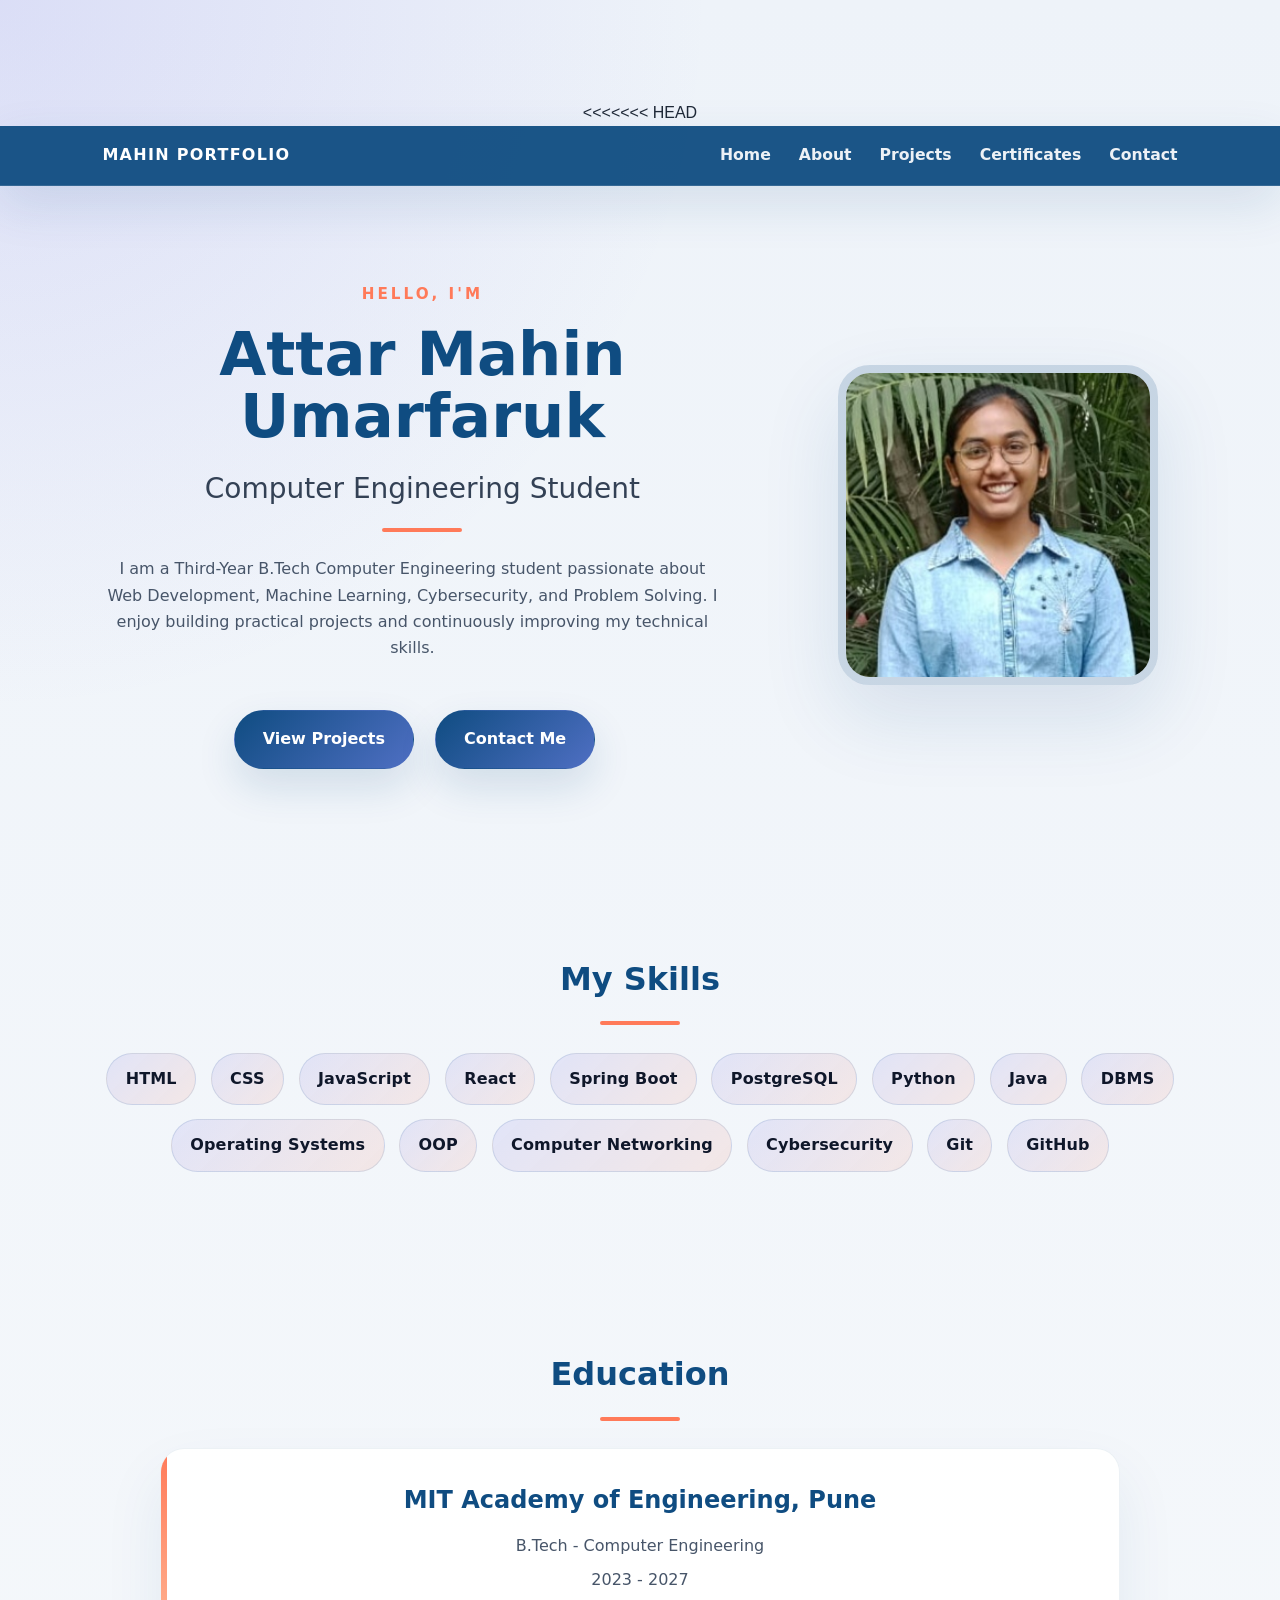
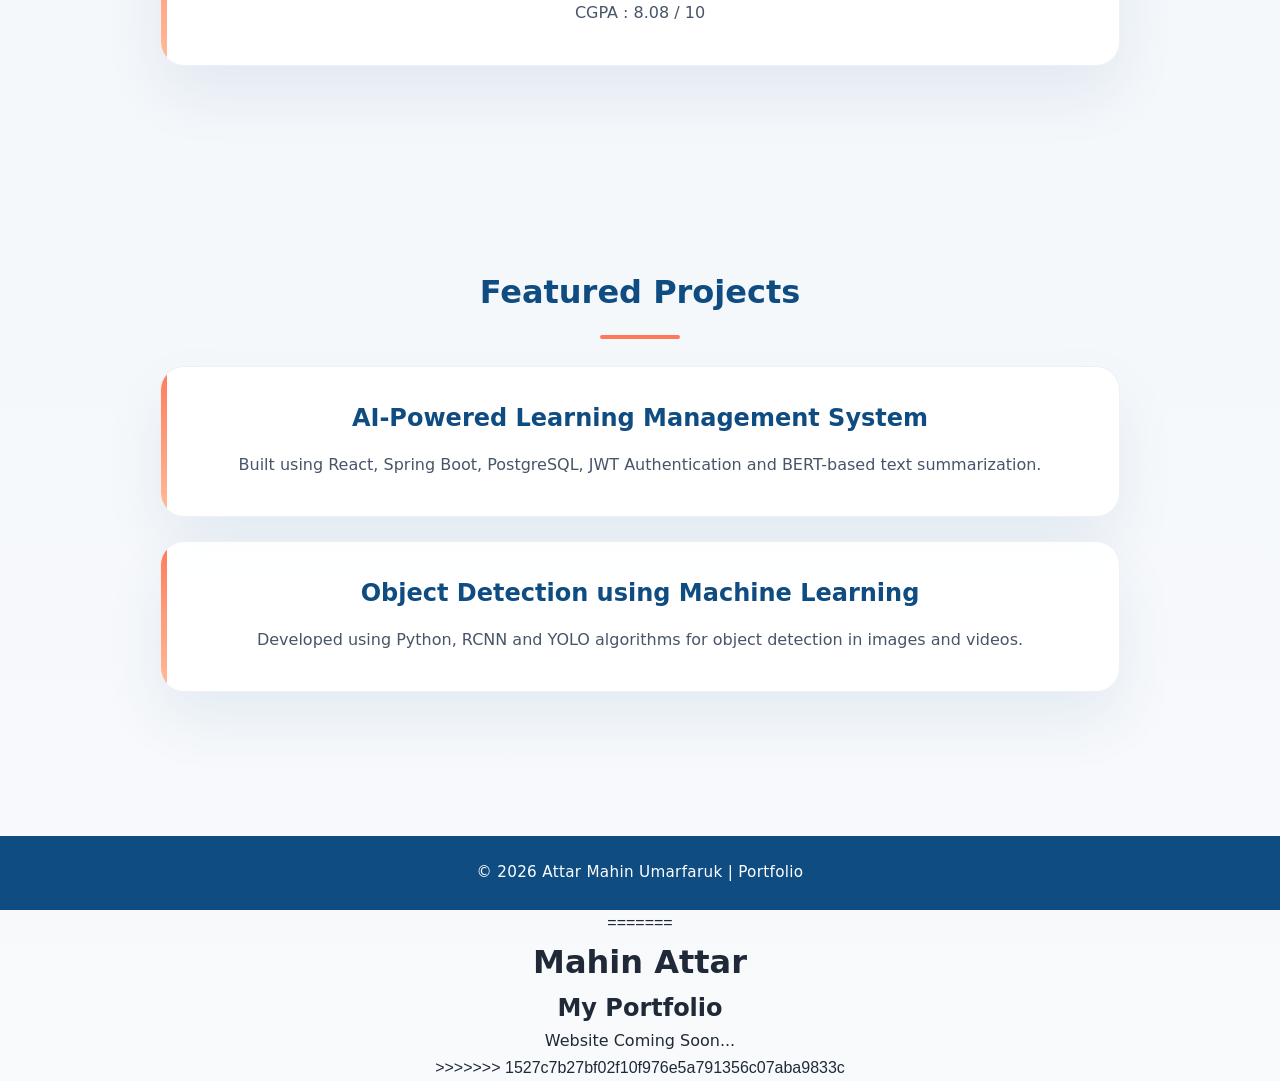
==== portfolio/index.html @ 545d69af "Update portfolio" ====
<!DOCTYPE html>
<html lang="en">
<head>
    <meta charset="UTF-8">
    <meta name="viewport" content="width=device-width, initial-scale=1.0">
<<<<<<< HEAD
    <title>Attar Mahin Umarfaruk | Portfolio</title>
    <link rel="stylesheet" href="style.css">
</head>

<body>

    <!-- Navigation -->
    <nav>
        <div class="logo">
            <h2>Mahin Portfolio</h2>
        </div>

        <ul>
            <li><a href="index.html">Home</a></li>
            <li><a href="about.html">About</a></li>
            <li><a href="projects.html">Projects</a></li>
            <li><a href="certificates.html">Certificates</a></li>
            <li><a href="contact.html">Contact</a></li>
        </ul>
    </nav>

    <!-- Hero Section -->
    <section class="hero">

        <div class="hero-text">

            <h3>Hello, I'm</h3>

            <h1>Attar Mahin Umarfaruk</h1>

            <h2>Computer Engineering Student</h2>

            <p>
                I am a Third-Year B.Tech Computer Engineering student passionate
                about Web Development, Machine Learning, Cybersecurity, and
                Problem Solving. I enjoy building practical projects and
                continuously improving my technical skills.
            </p>

            <div class="buttons">
                <a href="projects.html" class="btn">View Projects</a>
                <a href="contact.html" class="btn">Contact Me</a>
            </div>

        </div>

        <div class="hero-image">
            <img src="images/profile.jpg" alt="Mahin Profile Photo">
        </div>

    </section>

    <!-- Skills -->
    <section class="skills">

        <h2>My Skills</h2>

        <div class="skill-box">
            <span>HTML</span>
            <span>CSS</span>
            <span>JavaScript</span>
            <span>React</span>
            <span>Spring Boot</span>
            <span>PostgreSQL</span>
            <span>Python</span>
            <span>Java</span>
            <span>DBMS</span>
            <span>Operating Systems</span>
            <span>OOP</span>
            <span>Computer Networking</span>
            <span>Cybersecurity</span>
            <span>Git</span>
            <span>GitHub</span>
        </div>

    </section>

    <!-- Education -->
    <section class="education">

        <h2>Education</h2>

        <div class="card">
            <h3>MIT Academy of Engineering, Pune</h3>
            <p>B.Tech - Computer Engineering</p>
            <p>2023 - 2027</p>
            <p>CGPA : 8.08 / 10</p>
        </div>

    </section>

    <!-- Featured Projects -->
    <section class="projects">

        <h2>Featured Projects</h2>

        <div class="card">
            <h3>AI-Powered Learning Management System</h3>
            <p>
                Built using React, Spring Boot, PostgreSQL,
                JWT Authentication and BERT-based text summarization.
            </p>
        </div>

        <div class="card">
            <h3>Object Detection using Machine Learning</h3>
            <p>
                Developed using Python, RCNN and YOLO algorithms
                for object detection in images and videos.
            </p>
        </div>

    </section>

    <!-- Footer -->
    <footer>
        <p>© 2026 Attar Mahin Umarfaruk | Portfolio</p>
    </footer>

    <script src="script.js"></script>

</body>
</html>
=======
    <title>Mahin Attar</title>
</head>
<body style="font-family: Arial; text-align:center; margin-top:100px;">
    <h1>Mahin Attar</h1>
    <h2>My Portfolio</h2>
    <p>Website Coming Soon...</p>
</body>
</html>
>>>>>>> 1527c7b27bf02f10f976e5a791356c07aba9833c
---- portfolio/style.css ----
:root {
    --bg: #eef3f9;
    --surface: rgba(255, 255, 255, 0.92);
    --surface-strong: #ffffff;
    --text: #1f2937;
    --primary: #0f4c81;
    --primary-soft: #4f6fc3;
    --accent: #ff7a59;
    --accent-soft: #ffd9cc;
    --muted: #475569;
    --border: rgba(15, 76, 129, 0.12);
}

/* Reset */
* {
    margin: 0;
    padding: 0;
    box-sizing: border-box;
    font-family: "Inter", system-ui, -apple-system, BlinkMacSystemFont, "Segoe UI", sans-serif;
}

body {
    min-height: 100vh;
    background: radial-gradient(circle at top left, rgba(79, 70, 229, 0.12), transparent 24%), linear-gradient(180deg, #eef3f9 0%, #f8fafc 100%);
    color: var(--text);
    line-height: 1.65;
}

img {
    display: block;
    max-width: 100%;
}

button,
a {
    font: inherit;
}

/* Navigation */

nav {
    background: rgba(15, 76, 129, 0.95);
    color: white;
    display: flex;
    justify-content: space-between;
    align-items: center;
    padding: 1rem 8%;
    position: sticky;
    top: 0;
    z-index: 10;
    box-shadow: 0 18px 50px rgba(15, 76, 129, 0.12);
    border-bottom: 1px solid rgba(255, 255, 255, 0.12);
}

.logo h2 {
    color: white;
    margin: 0;
    letter-spacing: 0.08em;
    text-transform: uppercase;
    font-size: 1rem;
}

nav ul {
    list-style: none;
    display: flex;
    align-items: center;
    gap: 1.75rem;
    margin: 0;
    padding: 0;
    flex-wrap: wrap;
}

nav ul li {
    margin: 0;
}

nav ul li a {
    color: rgba(255, 255, 255, 0.92);
    text-decoration: none;
    font-size: 0.98rem;
    font-weight: 600;
    position: relative;
    transition: color 0.2s ease;
}

nav ul li a::after {
    content: "";
    position: absolute;
    left: 0;
    bottom: -8px;
    width: 0;
    height: 3px;
    background: var(--accent);
    border-radius: 999px;
    transition: width 0.25s ease;
}

nav ul li a:hover,
nav ul li a:focus {
    color: #ffffff;
}

nav ul li a:hover::after {
    width: 100%;
}

/* Hero Section */

.hero {
    display: flex;
    justify-content: space-between;
    align-items: center;
    gap: 3rem;
    flex-wrap: wrap;
    padding: 6rem 8%;
}

.hero-text {
    flex: 1 1 460px;
    max-width: 640px;
}

.hero-text h3 {
    font-size: 0.95rem;
    letter-spacing: 0.2em;
    color: var(--accent);
    text-transform: uppercase;
    margin-bottom: 1rem;
}

.hero-text h1 {
    font-size: 3.8rem;
    line-height: 1.02;
    color: var(--primary);
    margin: 0;
}

.hero-text h2 {
    margin: 1.2rem 0 1.5rem;
    font-size: 1.75rem;
    color: #334155;
    font-weight: 500;
}

.hero-text p {
    margin-bottom: 2rem;
    max-width: 620px;
    color: var(--muted);
    font-size: 1rem;
}

.hero-image {
    flex: 0 0 340px;
    text-align: center;
}

.hero-image img {
    width: 320px;
    aspect-ratio: 1/1;
    border-radius: 32px;
    object-fit: cover;
    border: 8px solid rgba(15, 76, 129, 0.18);
    box-shadow: 0 32px 80px rgba(15, 76, 129, 0.12);
    transition: transform 0.35s ease;
}

.hero-image img:hover {
    transform: translateY(-6px);
}

/* Buttons */

.btn {
    display: inline-flex;
    align-items: center;
    justify-content: center;
    padding: 0.95rem 1.75rem;
    background: linear-gradient(135deg, var(--primary), var(--primary-soft));
    color: white;
    text-decoration: none;
    border-radius: 999px;
    border: 1px solid transparent;
    font-weight: 700;
    transition: transform 0.25s ease, box-shadow 0.25s ease, background 0.25s ease;
    margin-right: 1rem;
    margin-top: 1rem;
    box-shadow: 0 18px 40px rgba(15, 76, 129, 0.14);
}

.btn.secondary {
    background: #ffffff;
    color: var(--primary);
    box-shadow: 0 20px 40px rgba(15, 76, 129, 0.08);
    border-color: rgba(15, 76, 129, 0.12);
}

.btn:hover {
    transform: translateY(-2px);
    box-shadow: 0 24px 45px rgba(15, 76, 129, 0.16);
}

.btn.secondary:hover {
    background: #f8fafc;
}

/* Sections */

section {
    padding: 5.5rem 8%;
}

section h2 {
    position: relative;
    text-align: center;
    color: var(--primary);
    font-size: 2rem;
    margin-bottom: 1.7rem;
}

section h2::after {
    content: "";
    display: block;
    width: 5rem;
    height: 4px;
    background: var(--accent);
    margin: 1rem auto 0;
    border-radius: 999px;
}

/* Skills */

.skill-box {
    display: flex;
    flex-wrap: wrap;
    justify-content: center;
    gap: 0.9rem;
}

.skill-box span {
    background: linear-gradient(135deg, rgba(79, 70, 229, 0.1), rgba(255, 122, 89, 0.12));
    color: #0f172a;
    padding: 0.75rem 1.15rem;
    border-radius: 999px;
    font-weight: 600;
    letter-spacing: 0.01em;
    border: 1px solid rgba(15, 76, 129, 0.12);
    transition: transform 0.25s ease, box-shadow 0.25s ease;
}

.skill-box span:hover {
    transform: translateY(-2px);
    box-shadow: 0 12px 20px rgba(15, 76, 129, 0.08);
}

/* Cards */

.card {
    background: var(--surface);
    padding: 2rem;
    margin: 1.5rem auto;
    border-radius: 1.5rem;
    max-width: 960px;
    box-shadow: 0 28px 60px rgba(15, 76, 129, 0.08);
    border: 1px solid rgba(15, 76, 129, 0.08);
    position: relative;
    overflow: hidden;
}

.card::before {
    content: "";
    position: absolute;
    left: 0;
    top: 0;
    width: 6px;
    height: 100%;
    background: linear-gradient(180deg, var(--accent), #ffbc9a);
    border-radius: 0 12px 12px 0;
}

.card h3 {
    color: var(--primary);
    margin-bottom: 0.75rem;
    font-size: 1.5rem;
}

.card p {
    color: var(--muted);
    font-size: 1rem;
    line-height: 1.75;
    margin: 0.35rem 0;
}

.card + .card {
    margin-top: 1.25rem;
}

/* Footer */

footer {
    background: var(--primary);
    color: white;
    text-align: center;
    padding: 1.5rem 8%;
    margin-top: 2rem;
}

footer p {
    margin: 0;
    font-size: 0.95rem;
    letter-spacing: 0.02em;
}

/* Responsive */

@media (max-width: 960px) {
    nav {
        padding: 1rem 5%;
    }

    .hero {
        padding: 4.5rem 5%;
    }

    section {
        padding: 4rem 5%;
    }
}

@media (max-width: 768px) {
    .hero {
        flex-direction: column-reverse;
        text-align: center;
    }

    .hero-text h1 {
        font-size: 2.75rem;
    }

    .hero-text h2 {
        font-size: 1.4rem;
    }

    .hero-image {
        margin-bottom: 2rem;
    }

    .hero-image img {
        width: 260px;
    }

    nav ul {
        flex-direction: column;
        gap: 1rem;
        margin-top: 1rem;
    }

    .buttons .btn {
        width: 100%;
        max-width: 320px;
        margin: 0 auto 1rem;
    }
}

@media (max-width: 520px) {
    nav {
        padding: 1rem 2rem;
    }

    section {
        padding: 3rem 2rem;
    }

    .hero {
        padding: 3rem 2rem;
    }

    .hero-text h1 {
        font-size: 2.25rem;
    }
}
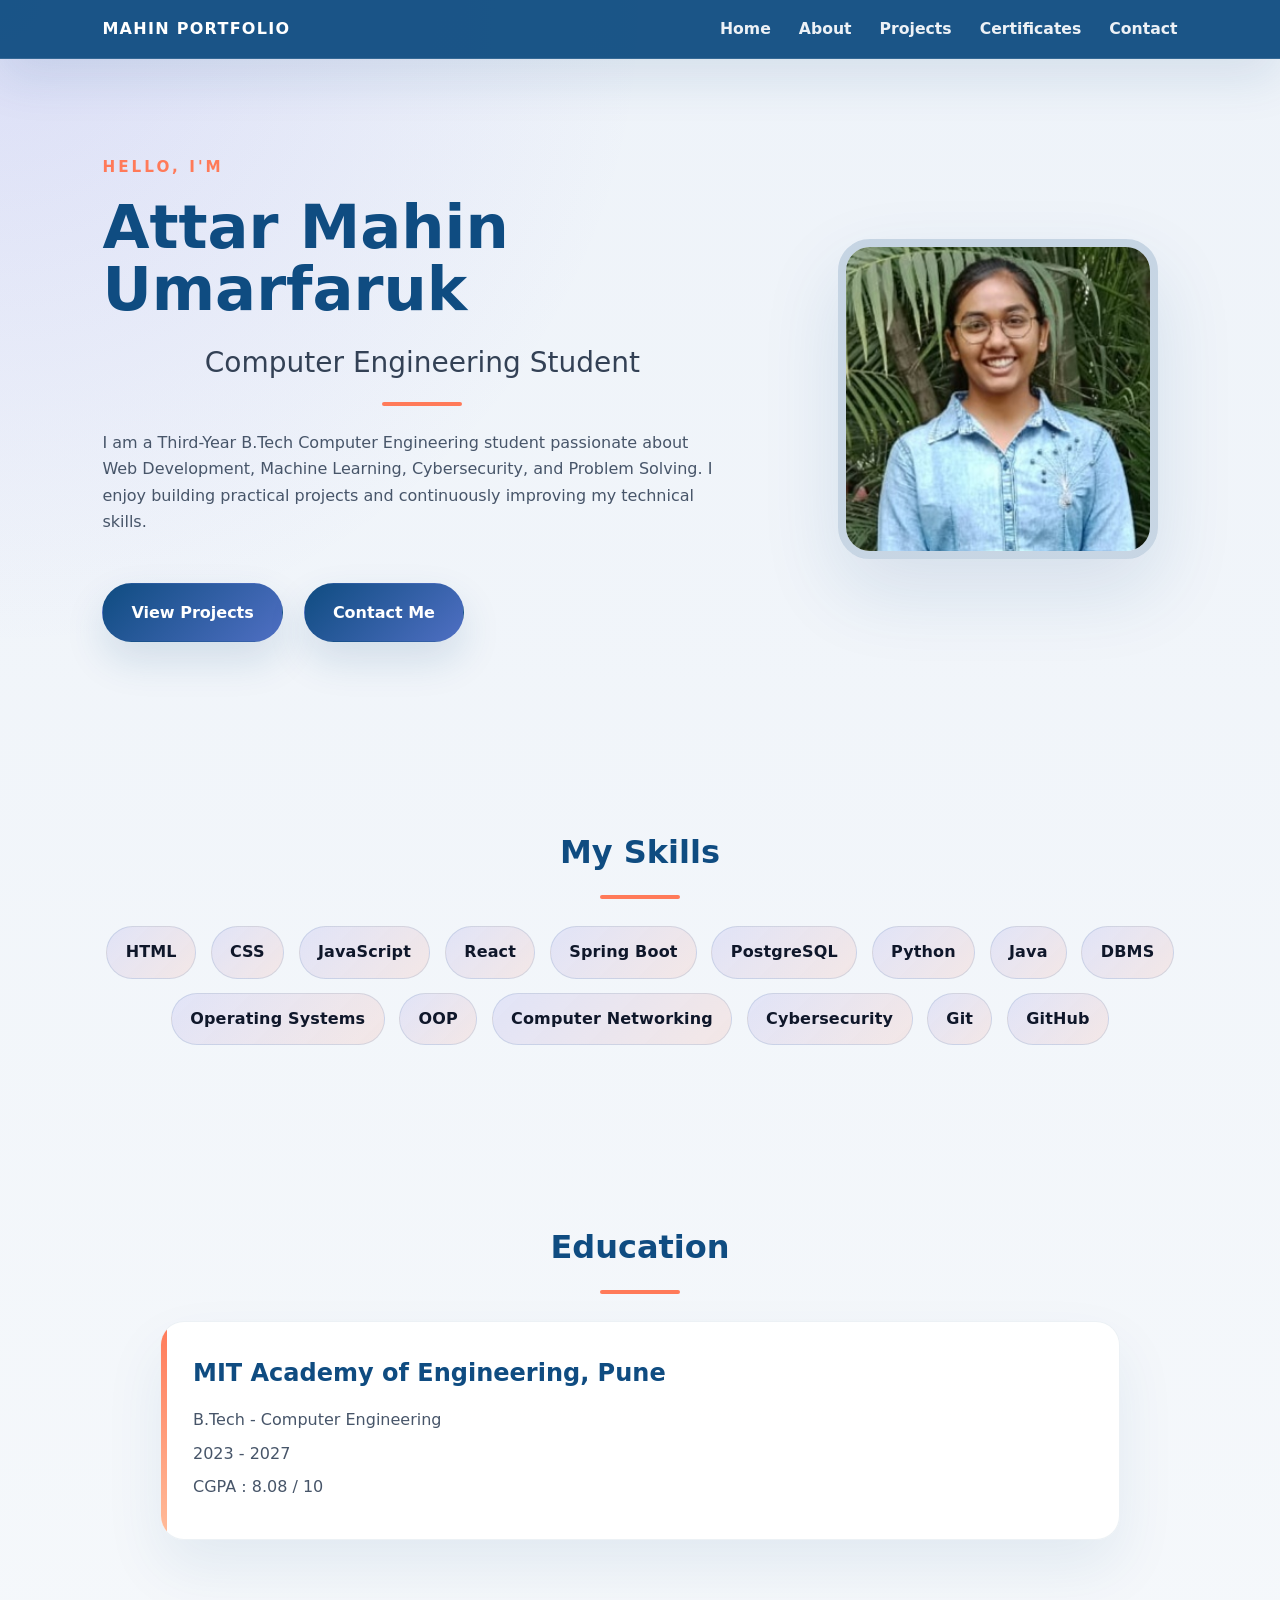
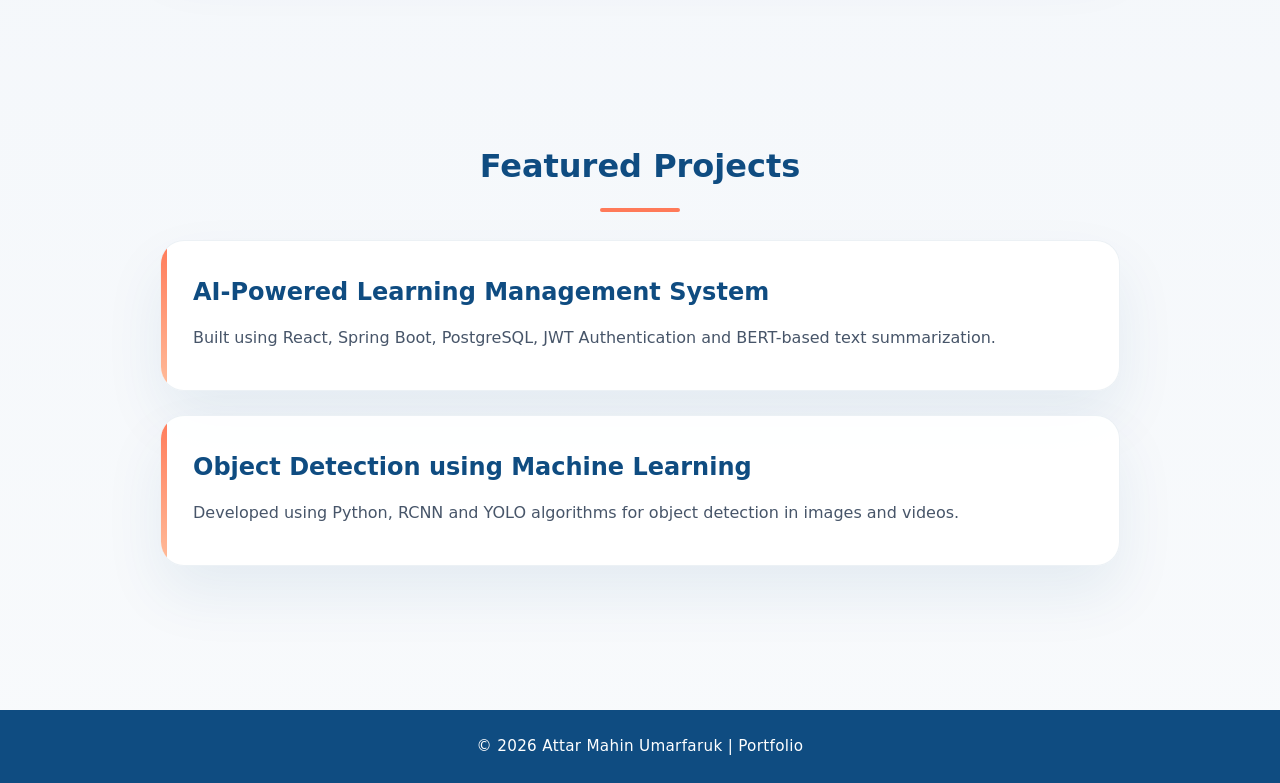
==== commit 089377c8: "Fix merge conflict in index.html" ====
--- a/portfolio/index.html
+++ b/portfolio/index.html
@@ -3,7 +3,6 @@
 <head>
     <meta charset="UTF-8">
     <meta name="viewport" content="width=device-width, initial-scale=1.0">
-<<<<<<< HEAD
     <title>Attar Mahin Umarfaruk | Portfolio</title>
     <link rel="stylesheet" href="style.css">
 </head>
@@ -126,14 +125,4 @@
     <script src="script.js"></script>
 
 </body>
-</html>
-=======
-    <title>Mahin Attar</title>
-</head>
-<body style="font-family: Arial; text-align:center; margin-top:100px;">
-    <h1>Mahin Attar</h1>
-    <h2>My Portfolio</h2>
-    <p>Website Coming Soon...</p>
-</body>
-</html>
->>>>>>> 1527c7b27bf02f10f976e5a791356c07aba9833c
+</html>
